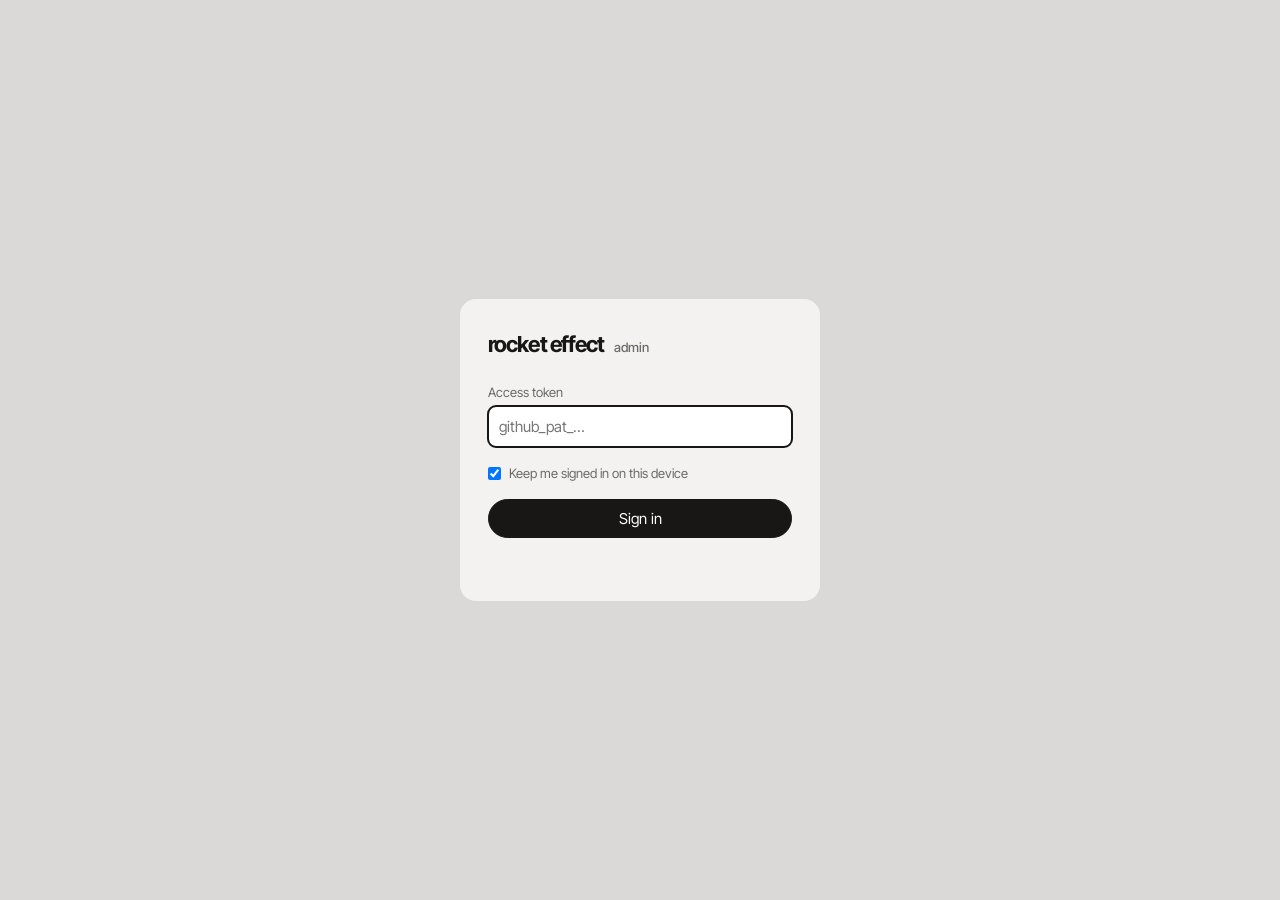
==== admin/index.html @ fc2b97b4 "Softer letter fade; home word layout (desktop + phone) editable in the admin panel Co-Authored-By: C" ====
<!doctype html>
<html lang="en">
<head>
  <meta charset="utf-8">
  <meta name="viewport" content="width=device-width, initial-scale=1">
  <meta name="robots" content="noindex, nofollow">
  <title>Admin · rocket effect</title>
  <link rel="icon" href="../assets/favicon.svg" type="image/svg+xml">
  <link rel="preconnect" href="https://fonts.googleapis.com">
  <link rel="preconnect" href="https://fonts.gstatic.com" crossorigin>
  <link rel="stylesheet" href="https://fonts.googleapis.com/css2?family=Inter+Tight:wght@400;500;600;700&display=swap">
  <link rel="stylesheet" href="admin.css">
</head>
<body>
  <!-- Sign in: the panel opens only with a valid token -->
  <main class="login" id="login" hidden>
    <form id="login-form" autocomplete="off">
      <div class="brand">rocket effect <span>admin</span></div>
      <label>Access token<input type="password" id="tok" placeholder="github_pat_…" autofocus></label>
      <label class="check"><input type="checkbox" id="remember" checked> Keep me signed in on this device</label>
      <button type="submit" class="primary">Sign in</button>
      <p class="login-msg" id="login-msg" role="alert"></p>
    </form>
  </main>

  <div id="app" hidden>
  <header class="top">
    <div class="brand">rocket effect <span>admin</span></div>
    <div class="status" id="status"></div>
    <div class="actions">
      <button type="button" id="btn-preview" class="ghost">Preview</button>
      <button type="button" id="btn-discard" class="ghost">Discard changes</button>
      <button type="button" id="btn-publish" class="primary">Publish to site</button>
      <button type="button" id="btn-logout" class="ghost">Sign out</button>
    </div>
  </header>

  <div class="wrap">
    <nav class="side" id="side">
      <button type="button" data-sec="home">Home page</button>
      <button type="button" data-sec="projects" class="on">Projects</button>
      <button type="button" data-sec="layout">Card layout</button>
      <button type="button" data-sec="tabs">Folder tabs</button>
      <button type="button" data-sec="about">About</button>
      <button type="button" data-sec="general">General</button>
      <button type="button" data-sec="history">History</button>
      <a class="site-link" href="../" target="_blank" rel="noopener">Open site ↗</a>
    </nav>

    <main class="main">
      <!-- Home page -->
      <section data-sec="home" hidden>
        <div class="sec-head">
          <h2>Home page</h2>
          <div class="row seg" id="home-dev">
            <button type="button" data-dev="desktop" class="on">Desktop</button>
            <button type="button" data-dev="phone">Phone</button>
          </div>
        </div>
        <div class="form home-words">
          <label>Word 1<input data-bind="hero.0"></label>
          <label>Word 2<input data-bind="hero.1"></label>
        </div>
        <p class="hint">Drag a word to move it. Select a word to change its size. Desktop and phone are laid out separately.</p>
        <div class="hstage-wrap"><div class="hstage" id="hstage"></div></div>
        <div class="lay-ctrl" id="home-ctrl" hidden>
          <strong id="home-name"></strong>
          <label>Size <input type="range" id="home-w" min="8" max="96" step="0.5"> <output id="home-w-out"></output>%</label>
          <button type="button" id="home-reset" class="ghost">Reset this layout</button>
        </div>
      </section>

      <!-- Projects -->
      <section data-sec="projects">
        <div class="sec-head">
          <h2>Projects</h2>
          <div class="row">
            <label>Tab
              <select id="proj-filter"></select>
            </label>
            <button type="button" id="proj-add" class="primary">+ New project</button>
          </div>
        </div>
        <div class="proj-grid" id="proj-list"></div>
      </section>

      <!-- Layout -->
      <section data-sec="layout" hidden>
        <div class="sec-head">
          <h2>Card layout</h2>
          <div class="row">
            <label>Tab
              <select id="lay-tab"></select>
            </label>
          </div>
        </div>
        <p class="hint">Drag a card to move it. Drag its bottom corner to resize it. Select a card to set its rotation below. (On phones the cards stack automatically.)</p>
        <div class="stage-wrap"><div class="stage" id="stage"></div></div>
        <div class="lay-ctrl" id="lay-ctrl" hidden>
          <strong id="lay-name"></strong>
          <label>Rotation <input type="range" id="lay-r" min="-15" max="15" step="0.5"> <output id="lay-r-out"></output>°</label>
          <label>Width <input type="range" id="lay-w" min="8" max="90" step="0.5"> <output id="lay-w-out"></output>%</label>
          <button type="button" id="lay-front" class="ghost">Bring to front</button>
        </div>
      </section>

      <!-- Tabs -->
      <section data-sec="tabs" hidden>
        <div class="sec-head"><h2>Folder tabs</h2></div>
        <p class="hint">Tabs appear on the folder in this order. Renaming a tab moves its projects with it. (Lowercase works best, since tabs are drawn in the site lettering.)</p>
        <ul class="list" id="tab-list"></ul>
        <div class="row"><input id="tab-new" placeholder="New tab name"><button type="button" id="tab-add" class="primary">+ Add</button></div>
      </section>

      <!-- About -->
      <section data-sec="about" hidden>
        <div class="sec-head"><h2>About text</h2></div>
        <p class="hint">Each box is one paragraph.</p>
        <div id="about-list"></div>
        <button type="button" id="about-add" class="ghost">+ New paragraph</button>
      </section>

      <!-- General -->
      <section data-sec="general" hidden>
        <div class="sec-head"><h2>General</h2></div>
        <div class="form">
          <label>Site title (browser tab)<input data-bind="site.title"></label>
          <label>Site description (for search engines)<textarea data-bind="site.description" rows="2"></textarea></label>
          <label>Email (the “email” link in the header)<input data-bind="site.email" type="email"></label>
          <label>Instagram link (the “ig” link)<input data-bind="site.instagram" type="url"></label>
        </div>
      </section>

      <!-- History -->
      <section data-sec="history" hidden>
        <div class="sec-head"><h2>History</h2><button type="button" id="hist-load" class="ghost">Refresh</button></div>
        <p class="hint">Every publish saves a version. “Restore this version” loads it into the panel; publish it if it looks right.</p>
        <ul class="list" id="hist-list"></ul>
        <div class="row">
          <button type="button" id="btn-export" class="ghost">Download content (backup)</button>
          <label class="ghost file-btn">Load a backup file<input type="file" id="btn-import" accept="application/json,.json" hidden></label>
        </div>
      </section>

    </main>
  </div>

  <!-- Project editor -->
  <dialog id="dlg" class="dlg">
    <form method="dialog" id="pform">
      <div class="dlg-head"><h3 id="dlg-title">Edit project</h3><button type="button" class="x" data-close aria-label="Close">×</button></div>
      <div class="dlg-body">
        <div class="img-pick">
          <div class="img-prev" id="p-img-prev"></div>
          <label class="ghost file-btn">Upload new image<input type="file" id="p-img-file" accept="image/*" hidden></label>
          <button type="button" class="ghost" id="p-img-lib">Choose an existing image</button>
          <div class="img-lib" id="p-img-libbox" hidden></div>
        </div>
        <div class="form">
          <label>Tab<select name="tab" id="p-tab"></select></label>
          <label>Title<input name="title" required></label>
          <div class="two">
            <label>Client<input name="client"></label>
            <label>Year<input name="year"></label>
          </div>
          <label>Description<textarea name="text" rows="5"></textarea></label>
          <div class="two">
            <label>Link (optional)<input name="linkHref" type="url" placeholder="https://"></label>
            <label>Link text<input name="linkLabel" placeholder="view on instagram"></label>
          </div>
        </div>
      </div>
      <div class="dlg-foot">
        <button type="button" class="danger" id="p-del">Delete project</button>
        <span class="grow"></span>
        <button type="button" class="ghost" data-close>Cancel</button>
        <button type="submit" class="primary">Save</button>
      </div>
    </form>
  </dialog>

  </div>

  <div class="toast" id="toast" role="status"></div>

  <script type="module" src="admin.js"></script>
</body>
</html>
---- admin/admin.css ----
:root {
  --bg: #dad9d7;
  --panel: #f3f2f0;
  --card: #fff;
  --ink: #181715;
  --muted: #6d6a66;
  --line: #cfccc8;
  --accent: #181715;
  --danger: #b3261e;
  --ok: #2e6b3a;
  --radius: 10px;
}
* { box-sizing: border-box; }
html, body { margin: 0; }
body {
  background: var(--bg);
  color: var(--ink);
  font: 15px/1.55 "Inter Tight", "Helvetica Neue", Arial, sans-serif;
  min-height: 100vh;
}
[hidden] { display: none !important; }
button, input, select, textarea { font: inherit; color: inherit; }
a { color: inherit; }

button, .file-btn {
  border: 1px solid var(--ink);
  background: transparent;
  border-radius: 999px;
  padding: 7px 16px;
  cursor: pointer;
  white-space: nowrap;
  display: inline-block;
}
button.primary { background: var(--ink); color: #fff; }
button.danger { border-color: var(--danger); color: var(--danger); }
button:disabled { opacity: .4; cursor: default; }
button:not(:disabled):hover, .file-btn:hover { opacity: .8; }
.ghost { border-color: var(--line); background: var(--card); }
label.file-btn { color: var(--ink); font-size: 15px; text-align: center; }

input, select, textarea {
  width: 100%;
  border: 1px solid var(--line);
  border-radius: 8px;
  background: var(--card);
  padding: 8px 10px;
}
input:focus, select:focus, textarea:focus { outline: 2px solid var(--ink); outline-offset: -1px; }
textarea { resize: vertical; }
label { display: block; font-size: 13px; color: var(--muted); }
label > input, label > select, label > textarea { margin-top: 4px; font-size: 15px; color: var(--ink); }
label.check { display: flex; gap: 8px; align-items: center; }
label.check input { width: auto; margin: 0; }

.top {
  position: sticky; top: 0; z-index: 10;
  display: flex; align-items: center; gap: 16px; flex-wrap: wrap;
  padding: 12px 20px;
  background: var(--bg);
  border-bottom: 1px solid var(--line);
}
.brand { font-family: "Inter Tight", sans-serif; font-weight: 700; letter-spacing: -0.04em; font-size: 18px; direction: ltr; }
.brand span { font-weight: 500; letter-spacing: 0; font-size: 13px; color: var(--muted); margin-inline-start: 6px; }
.status { flex: 1; font-size: 13px; color: var(--muted); }
.status.dirty { color: #8a5a00; }
.actions { display: flex; gap: 8px; flex-wrap: wrap; }

.wrap { display: grid; grid-template-columns: 210px 1fr; gap: 24px; padding: 20px; max-width: 1400px; margin: 0 auto; }
.side { display: flex; flex-direction: column; gap: 4px; position: sticky; top: 80px; align-self: start; }
.side button { border: 0; border-radius: 8px; text-align: start; padding: 9px 12px; }
.side button.on { background: var(--ink); color: #fff; }
.side button:not(.on):hover { background: var(--panel); opacity: 1; }
.site-link { margin-top: 12px; padding: 9px 12px; font-size: 13px; color: var(--muted); }

.main section { background: var(--panel); border-radius: 14px; padding: 22px; min-height: 60vh; }
.sec-head { display: flex; align-items: center; justify-content: space-between; gap: 12px; flex-wrap: wrap; margin-bottom: 14px; }
.sec-head h2 { margin: 0; font-size: 20px; }
.row { display: flex; gap: 10px; align-items: center; flex-wrap: wrap; margin-top: 12px; }
.sec-head .row { margin: 0; }
.row label { display: flex; gap: 8px; align-items: center; }
.row label select { margin: 0; width: auto; }
.row input { flex: 1; min-width: 180px; }
.hint { color: var(--muted); font-size: 13px; margin: 0 0 14px; }
.form { display: grid; gap: 14px; max-width: 640px; }
.two { display: grid; grid-template-columns: 1fr 1fr; gap: 12px; }
fieldset { border: 1px solid var(--line); border-radius: var(--radius); padding: 12px 14px 14px; display: grid; gap: 10px; }
legend { font-size: 13px; color: var(--muted); padding: 0 6px; }

/* project cards */
.proj-grid { display: grid; grid-template-columns: repeat(auto-fill, minmax(190px, 1fr)); gap: 14px; }
.pc { background: var(--card); border-radius: var(--radius); overflow: hidden; display: flex; flex-direction: column; border: 1px solid transparent; }
.pc:hover { border-color: var(--line); }
.pc .thumb { aspect-ratio: 4/3; background: #e8e6e3 center / cover no-repeat; cursor: pointer; }
.pc .info { padding: 10px 12px 4px; cursor: pointer; flex: 1; }
.pc .info b { display: block; direction: ltr; text-align: start; unicode-bidi: plaintext; }
.pc .info small { color: var(--muted); display: block; unicode-bidi: plaintext; }
.pc .tools { display: flex; flex-wrap: wrap; gap: 4px; padding: 6px 8px 10px; }
.pc .tools button { padding: 3px 9px; font-size: 13px; border-color: var(--line); }
.empty { color: var(--muted); padding: 30px; text-align: center; grid-column: 1 / -1; }
.tag { display: inline-block; font-size: 11px; background: var(--panel); border-radius: 4px; padding: 0 6px; margin-top: 4px; direction: ltr; }

/* lists (tabs, history) */
.list { list-style: none; margin: 0; padding: 0; display: grid; gap: 8px; max-width: 720px; }
.list li { display: flex; gap: 8px; align-items: center; background: var(--card); border-radius: var(--radius); padding: 8px 10px; }
.list li input { flex: 1; }
.list li .n { color: var(--muted); font-size: 13px; white-space: nowrap; }
.list li button { padding: 4px 10px; font-size: 13px; border-color: var(--line); }
.list li .meta { flex: 1; font-size: 13px; }
.list li .meta small { color: var(--muted); display: block; }

#about-list { display: grid; gap: 10px; max-width: 760px; margin-bottom: 12px; }
.para { display: flex; gap: 8px; align-items: flex-start; }
.para textarea { flex: 1; }
.para .btns { display: flex; flex-direction: column; gap: 4px; }
.para .btns button { padding: 2px 9px; font-size: 13px; border-color: var(--line); }

/* layout stage: same proportions as the folder sheet on a desktop */
.stage-wrap { direction: ltr; }
.stage {
  position: relative;
  width: 100%;
  aspect-ratio: 1.85;
  background: #b3b9b7 url("../assets/folder/paper.jpg") 0 0 / 742px 297px repeat;
  border-radius: 4px;
  overflow: hidden;
  box-shadow: 0 1px 3px rgba(0,0,0,.15);
  touch-action: none;
}
.sc {
  position: absolute;
  cursor: grab;
  user-select: none;
  outline: 2px solid transparent;
  outline-offset: 3px;
}
.sc.sel { outline-color: #1e66f5; }
.sc img { display: block; width: 100%; height: auto; pointer-events: none; box-shadow: 0 6px 18px rgba(0,0,0,.18); }
.sc span { display: block; margin-top: 4px; font: 600 11px "Inter Tight", sans-serif; letter-spacing: -0.03em; text-transform: lowercase; }
.sc .grip {
  position: absolute; right: -8px; bottom: -8px;
  width: 16px; height: 16px; border-radius: 50%;
  background: #1e66f5; border: 2px solid #fff;
  cursor: nwse-resize;
}
.sc:not(.sel) .grip { display: none; }
.lay-ctrl { display: flex; gap: 18px; align-items: center; flex-wrap: wrap; margin-top: 14px; background: var(--card); border-radius: var(--radius); padding: 10px 14px; }
.lay-ctrl label { display: flex; gap: 8px; align-items: center; color: var(--ink); font-size: 14px; }
.lay-ctrl input[type=range] { width: 160px; padding: 0; }
.lay-ctrl output { min-width: 2.5em; display: inline-block; direction: ltr; }

/* home page layout: same proportions as a laptop screen / a phone */
.seg { gap: 0; }
.seg button { border-color: var(--line); background: var(--card); border-radius: 0; }
.seg button:first-child { border-radius: 999px 0 0 999px; }
.seg button:last-child { border-radius: 0 999px 999px 0; border-left: 0; }
.seg button.on { background: var(--ink); border-color: var(--ink); color: #fff; }
.home-words { grid-template-columns: 1fr 1fr; max-width: 640px; margin-bottom: 14px; }
.hstage-wrap { display: flex; justify-content: center; }
.hstage {
  position: relative;
  width: 100%;
  aspect-ratio: 16 / 10;
  max-width: calc(62vh * 1.6);
  background: #dad9d7;
  border-radius: 6px;
  overflow: hidden;
  box-shadow: 0 1px 3px rgba(0,0,0,.18);
  touch-action: none;
}
.hstage.phone { width: min(320px, 100%, calc(62vh * 390 / 844)); aspect-ratio: 390 / 844; border-radius: 18px; }
.hw { position: absolute; cursor: grab; outline: 2px solid transparent; outline-offset: 4px; }
.hw.sel { outline-color: #1e66f5; }
.hw svg { display: block; width: 100%; height: auto; aspect-ratio: var(--ratio); }
.blobword { fill: var(--ink); stroke: var(--ink); stroke-width: 2; stroke-linecap: round; overflow: visible; }
.blobword circle { stroke: none; }

/* sign in */
.login { min-height: 100vh; display: grid; place-items: center; padding: 20px; }
.login form { width: min(360px, 100%); display: grid; gap: 16px; background: var(--panel); border-radius: 16px; padding: 28px; }
.login .brand { font-size: 22px; margin-bottom: 4px; }
.login-msg { margin: 0; min-height: 1.4em; font-size: 13px; color: var(--danger); }

/* dialog */
.dlg { border: 0; border-radius: 16px; padding: 0; width: min(860px, 94vw); max-height: 92vh; background: var(--panel); color: var(--ink); }
.dlg::backdrop { background: rgba(20,20,18,.45); }
.dlg form { display: flex; flex-direction: column; max-height: 92vh; }
.dlg-head { display: flex; justify-content: space-between; align-items: center; padding: 14px 20px; border-bottom: 1px solid var(--line); }
.dlg-head h3 { margin: 0; font-size: 17px; }
.x { border: 0; font-size: 24px; line-height: 1; padding: 0 6px; }
.dlg-body { display: grid; grid-template-columns: 280px 1fr; gap: 22px; padding: 20px; overflow: auto; }
.dlg-foot { display: flex; gap: 8px; padding: 12px 20px; border-top: 1px solid var(--line); }
.grow { flex: 1; }
.img-pick { display: flex; flex-direction: column; gap: 8px; }
.img-prev { aspect-ratio: 4/3; border-radius: 8px; background: #e8e6e3 center / contain no-repeat; }
.img-lib { display: grid; grid-template-columns: repeat(3, 1fr); gap: 6px; max-height: 240px; overflow: auto; }
.img-lib button { padding: 0; border: 2px solid transparent; border-radius: 6px; aspect-ratio: 1; background: #e8e6e3 center / cover no-repeat; }
.img-lib button:hover { border-color: var(--ink); }


.toast {
  position: fixed; bottom: 20px; left: 50%; translate: -50% 20px;
  background: var(--ink); color: #fff; border-radius: 10px; padding: 10px 18px;
  opacity: 0; pointer-events: none; transition: opacity .25s, translate .25s;
  max-width: 90vw; z-index: 50;
}
.toast.show { opacity: 1; translate: -50% 0; }
.toast.err { background: var(--danger); }

@media (max-width: 760px) {
  .wrap { grid-template-columns: 1fr; padding: 12px; gap: 12px; }
  .side { position: static; flex-direction: row; overflow-x: auto; }
  .side button { white-space: nowrap; }
  .site-link { margin: 0; white-space: nowrap; }
  .main section { padding: 16px; }
  .dlg-body { grid-template-columns: 1fr; }
  .two { grid-template-columns: 1fr; }
  .top { padding: 10px 12px; }
}
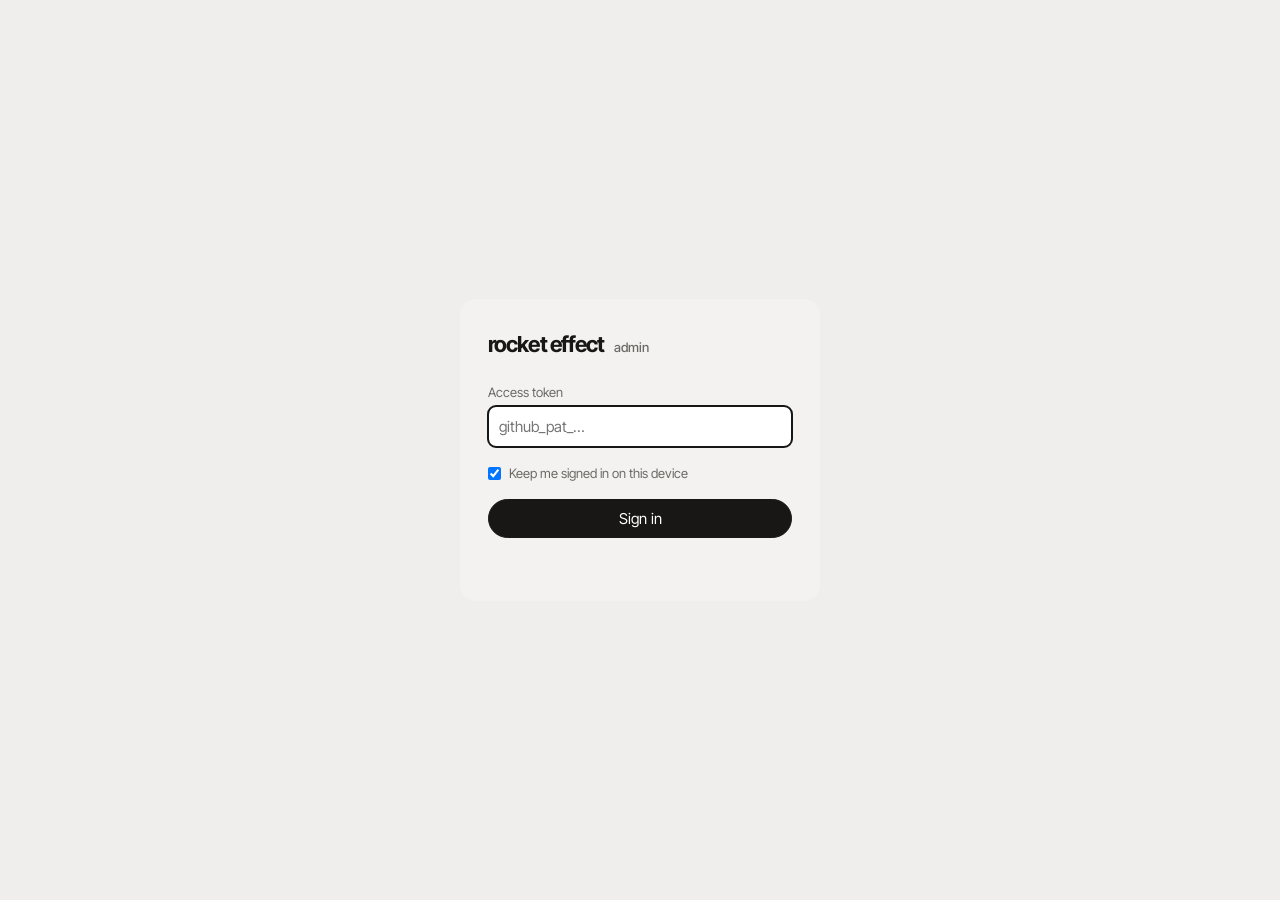
==== commit e1f2328b: "Desktop: no green back tabs, folder sits lower; ig moved from the menu into about; 'site by oiviid' " ====
--- a/admin/index.html
+++ b/admin/index.html
@@ -62,12 +62,32 @@
           <label>Word 2<input data-bind="hero.1"></label>
         </div>
         <p class="hint">Drag a word to move it. Select a word to change its size. Desktop and phone are laid out separately.</p>
+        <p class="hint" id="home-spawn-note" hidden>Random positions is on, so the words move around by themselves; only their size is used. Untick “Play in the preview” to place them for when it is off.</p>
         <div class="hstage-wrap"><div class="hstage" id="hstage"></div></div>
         <div class="lay-ctrl" id="home-ctrl" hidden>
           <strong id="home-name"></strong>
           <label>Size <input type="range" id="home-w" min="8" max="96" step="0.5"> <output id="home-w-out"></output>%</label>
           <button type="button" id="home-reset" class="ghost">Reset this layout</button>
         </div>
+        <fieldset class="anim" id="anim">
+          <legend>Letter animation</legend>
+          <label class="check"><input type="checkbox" data-anim="enabled"> Animate the letters (off = always fully shown)</label>
+          <label class="check"><input type="checkbox" data-anim="spawn"> Random positions: each word lights up in a new spot every time</label>
+          <label class="check"><input type="checkbox" data-anim="drift"> Let the word glide slowly while it is lit</label>
+          <div class="anim-grid">
+            <label>Fade length <output data-out="fade"></output> s<input type="range" data-anim="fade" min="0.05" max="2" step="0.05"></label>
+            <label>Delay between letters <output data-out="step"></output> ms<input type="range" data-anim="step" min="0" max="500" step="10"></label>
+            <label>Stay lit <output data-out="holdOn"></output> ms<input type="range" data-anim="holdOn" min="0" max="6000" step="100"></label>
+            <label>Stay dark <output data-out="holdOff"></output> ms<input type="range" data-anim="holdOff" min="0" max="6000" step="100"></label>
+            <label>Fade curve<select data-anim="easing"></select></label>
+            <label>Order<select data-anim="order"><option value="scatter">Random, each letter on its own</option><option value="random">Random wave</option><option value="sequence">Left to right</option></select></label>
+            <label>Switch off<select data-anim="offOrder"><option value="same">Same order as on</option><option value="reverse">Reverse order</option></select></label>
+          </div>
+          <div class="row">
+            <label class="check"><input type="checkbox" id="anim-play" checked> Play in the preview above</label>
+            <button type="button" id="anim-reset" class="ghost">Reset animation</button>
+          </div>
+        </fieldset>
       </section>
 
       <!-- Projects -->
@@ -127,7 +147,7 @@
           <label>Site title (browser tab)<input data-bind="site.title"></label>
           <label>Site description (for search engines)<textarea data-bind="site.description" rows="2"></textarea></label>
           <label>Email (the “email” link in the header)<input data-bind="site.email" type="email"></label>
-          <label>Instagram link (the “ig” link)<input data-bind="site.instagram" type="url"></label>
+          <label>Instagram link (shown on the about page)<input data-bind="site.instagram" type="url"></label>
         </div>
       </section>
 
--- a/admin/admin.css
+++ b/admin/admin.css
@@ -1,5 +1,5 @@
 :root {
-  --bg: #dad9d7;
+  --bg: #efeeec;
   --panel: #f3f2f0;
   --card: #fff;
   --ink: #181715;
@@ -161,7 +161,7 @@
   width: 100%;
   aspect-ratio: 16 / 10;
   max-width: calc(62vh * 1.6);
-  background: #dad9d7;
+  background: #efeeec;
   border-radius: 6px;
   overflow: hidden;
   box-shadow: 0 1px 3px rgba(0,0,0,.18);
@@ -173,6 +173,16 @@
 .hw svg { display: block; width: 100%; height: auto; aspect-ratio: var(--ratio); }
 .blobword { fill: var(--ink); stroke: var(--ink); stroke-width: 2; stroke-linecap: round; overflow: visible; }
 .blobword circle { stroke: none; }
+.blobword text { stroke: none; }
+
+.hw .ch { fill-opacity: 0; stroke-opacity: 0; }
+.hw .ch.on { fill-opacity: 1; stroke-opacity: 1; }
+.anim { margin-top: 18px; max-width: 900px; background: var(--card); }
+.anim-grid { display: grid; grid-template-columns: repeat(auto-fill, minmax(230px, 1fr)); gap: 14px 22px; }
+.anim-grid input[type=range] { padding: 0; border: 0; background: none; }
+.anim-grid output { color: var(--ink); font-weight: 600; }
+.anim .row { margin-top: 4px; }
+.anim-grid label.off { opacity: .4; }
 
 /* sign in */
 .login { min-height: 100vh; display: grid; place-items: center; padding: 20px; }
@@ -216,3 +226,4 @@
   .two { grid-template-columns: 1fr; }
   .top { padding: 10px 12px; }
 }
+.row label.check input { flex: none; min-width: 0; }
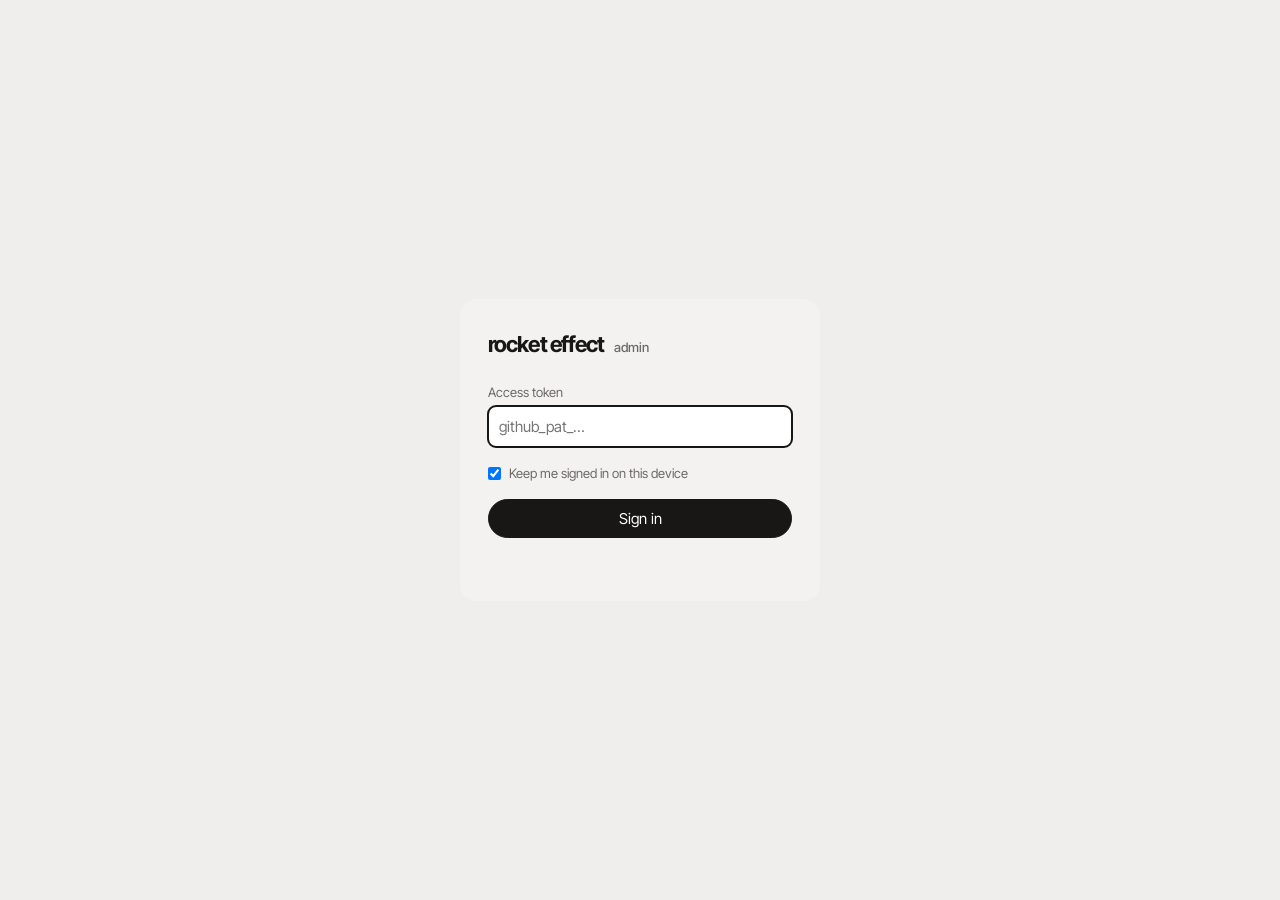
==== commit 46dcefd6: "Content seeding as taped notepad sheets; art as a wall of pasted-up posters you can rip (like broke." ====
--- a/admin/index.html
+++ b/admin/index.html
@@ -175,6 +175,12 @@
           <label class="ghost file-btn">Upload new image<input type="file" id="p-img-file" accept="image/*" hidden></label>
           <button type="button" class="ghost" id="p-img-lib">Choose an existing image</button>
           <div class="img-lib" id="p-img-libbox" hidden></div>
+          <div class="gal">
+            <span class="gal-label">More pictures <small>(shown as a gallery when the item is opened)</small></span>
+            <div class="gal-list" id="p-gal"></div>
+            <label class="ghost file-btn">Add pictures<input type="file" id="p-gal-file" accept="image/*" multiple hidden></label>
+            <button type="button" class="ghost" id="p-gal-lib">Add from existing images</button>
+          </div>
         </div>
         <div class="form">
           <label>Tab<select name="tab" id="p-tab"></select></label>
@@ -188,6 +194,23 @@
             <label>Link (optional)<input name="linkHref" type="url" placeholder="https://"></label>
             <label>Link text<input name="linkLabel" placeholder="view on instagram"></label>
           </div>
+          <fieldset class="news-fields" id="p-news" hidden>
+            <legend>Newspaper page <small>(press release)</small></legend>
+            <div class="two">
+              <label>Outlet<input name="nOutlet" placeholder="HipHopDose"></label>
+              <label>Date<input name="nDate" placeholder="June 1, 2026"></label>
+            </div>
+            <div class="two">
+              <label>Section<input name="nKicker" placeholder="Music"></label>
+              <label>Writer<input name="nByline" placeholder="Jane Doe"></label>
+            </div>
+            <label>Photo caption<input name="nCaption" placeholder="Wavee, whose single “Afties” is out now."></label>
+            <div class="logo-pick">
+              <div class="logo-prev" id="p-logo-prev"></div>
+              <label class="ghost file-btn">Upload the outlet's logo<input type="file" id="p-logo-file" accept="image/*" hidden></label>
+              <button type="button" class="ghost" id="p-logo-clear">No logo (outlet name as text)</button>
+            </div>
+          </fieldset>
         </div>
       </div>
       <div class="dlg-foot">
--- a/admin/admin.css
+++ b/admin/admin.css
@@ -205,6 +205,20 @@
 .img-lib { display: grid; grid-template-columns: repeat(3, 1fr); gap: 6px; max-height: 240px; overflow: auto; }
 .img-lib button { padding: 0; border: 2px solid transparent; border-radius: 6px; aspect-ratio: 1; background: #e8e6e3 center / cover no-repeat; }
 .img-lib button:hover { border-color: var(--ink); }
+.gal { display: flex; flex-direction: column; gap: 8px; margin-top: 10px; padding-top: 12px; border-top: 1px solid var(--line); }
+.gal-label { font-size: 13px; font-weight: 600; }
+.gal-label small { font-weight: 400; opacity: .6; }
+.gal-list { display: grid; grid-template-columns: repeat(4, 1fr); gap: 6px; }
+.gal-list:empty { display: none; }
+.gal-item { position: relative; aspect-ratio: 1; border-radius: 6px; background: #e8e6e3 center / cover no-repeat; }
+.gal-item button { position: absolute; top: 2px; right: 2px; width: 22px; height: 22px; padding: 0; border-radius: 50%; background: rgba(0,0,0,.7); color: #fff; font-size: 14px; line-height: 22px; }
+.gal-item button.left { right: auto; left: 2px; }
+.news-fields { display: flex; flex-direction: column; gap: 12px; margin: 6px 0 0; padding: 14px; border: 1px solid var(--line); border-radius: 10px; }
+.news-fields legend { padding: 0 6px; font-size: 13px; font-weight: 600; }
+.news-fields legend small { font-weight: 400; opacity: .6; }
+.logo-pick { display: flex; flex-wrap: wrap; align-items: center; gap: 8px; }
+.logo-prev { width: 140px; height: 44px; border-radius: 6px; background: #fff center / contain no-repeat; border: 1px solid var(--line); }
+.logo-prev:not([style*="url"])::after { content: "no logo"; display: grid; place-items: center; height: 100%; font-size: 12px; opacity: .5; }
 
 
 .toast {
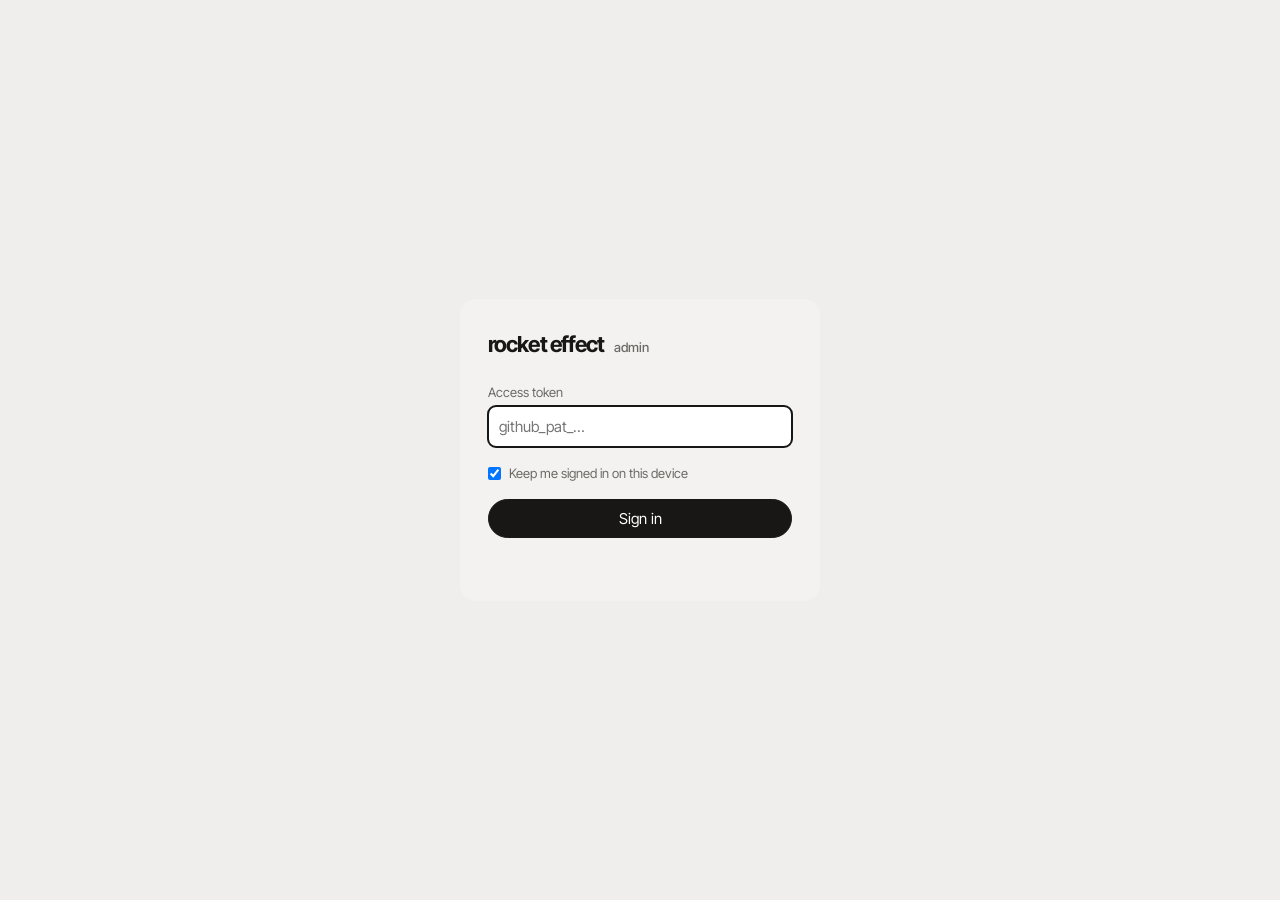
==== commit 2d9c842c: "Gallery takes videos too: upload mp4/webm/mov (up to 40 MB) in the dashboard, they play inline in th" ====
--- a/admin/index.html
+++ b/admin/index.html
@@ -176,9 +176,9 @@
           <button type="button" class="ghost" id="p-img-lib">Choose an existing image</button>
           <div class="img-lib" id="p-img-libbox" hidden></div>
           <div class="gal">
-            <span class="gal-label">More pictures <small>(shown as a gallery when the item is opened)</small></span>
+            <span class="gal-label">More pictures &amp; videos <small>(shown as a gallery when the item is opened; videos up to 40 MB, mp4 plays everywhere)</small></span>
             <div class="gal-list" id="p-gal"></div>
-            <label class="ghost file-btn">Add pictures<input type="file" id="p-gal-file" accept="image/*" multiple hidden></label>
+            <label class="ghost file-btn">Add pictures or videos<input type="file" id="p-gal-file" accept="image/*,video/mp4,video/webm,video/quicktime" multiple hidden></label>
             <button type="button" class="ghost" id="p-gal-lib">Add from existing images</button>
           </div>
         </div>
--- a/admin/admin.css
+++ b/admin/admin.css
@@ -213,6 +213,9 @@
 .gal-item { position: relative; aspect-ratio: 1; border-radius: 6px; background: #e8e6e3 center / cover no-repeat; }
 .gal-item button { position: absolute; top: 2px; right: 2px; width: 22px; height: 22px; padding: 0; border-radius: 50%; background: rgba(0,0,0,.7); color: #fff; font-size: 14px; line-height: 22px; }
 .gal-item button.left { right: auto; left: 2px; }
+.gal-item, .img-lib button { overflow: hidden; }
+.gal-item video, .img-lib button video { display: block; width: 100%; height: 100%; object-fit: cover; pointer-events: none; }
+.gal-item.vid::after { content: "video"; position: absolute; left: 4px; bottom: 4px; padding: 1px 5px; border-radius: 4px; background: rgba(0,0,0,.7); color: #fff; font-size: 10px; }
 .news-fields { display: flex; flex-direction: column; gap: 12px; margin: 6px 0 0; padding: 14px; border: 1px solid var(--line); border-radius: 10px; }
 .news-fields legend { padding: 0 6px; font-size: 13px; font-weight: 600; }
 .news-fields legend small { font-weight: 400; opacity: .6; }
